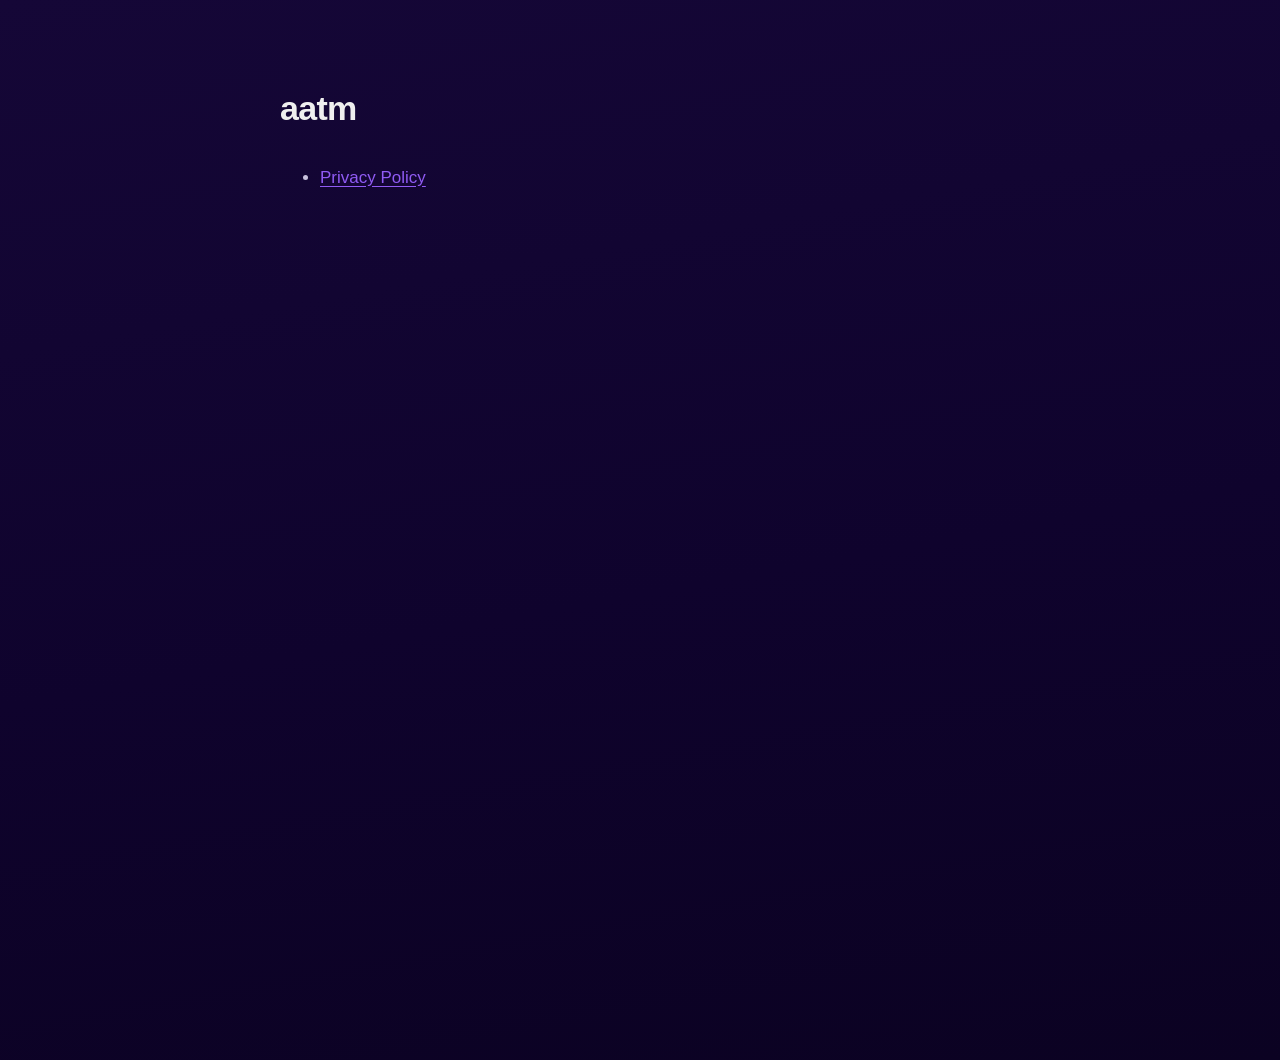
==== index.html @ 98a14be3 "Publish the aatm privacy policy Served by GitHub Pages at /privacy. Content is the launch pack draft" ====
<!DOCTYPE html>
<html lang="en"><head><meta charset="utf-8">
<meta name="viewport" content="width=device-width,initial-scale=1">
<title>aatm · legal</title>
<style>
body{background:linear-gradient(170deg,#150737,#0F032D 55%,#0B0222);color:#C9C2DE;
  font:400 17px/1.7 ui-sans-serif,-apple-system,BlinkMacSystemFont,sans-serif;
  min-height:100vh;margin:0;padding:80px 22px;}
.w{max-width:720px;margin:0 auto}
h1{font-weight:700;font-size:34px;letter-spacing:-.02em;color:#EFEFEF;margin:0 0 26px}
a{color:#905BF4;text-underline-offset:3px} a:hover{color:#B79BFF}
li{margin:0 0 10px}
</style></head>
<body><div class="w">
<h1>aatm</h1>
<ul>
  <li><a href="./privacy/">Privacy Policy</a></li>
</ul>
</div></body></html>
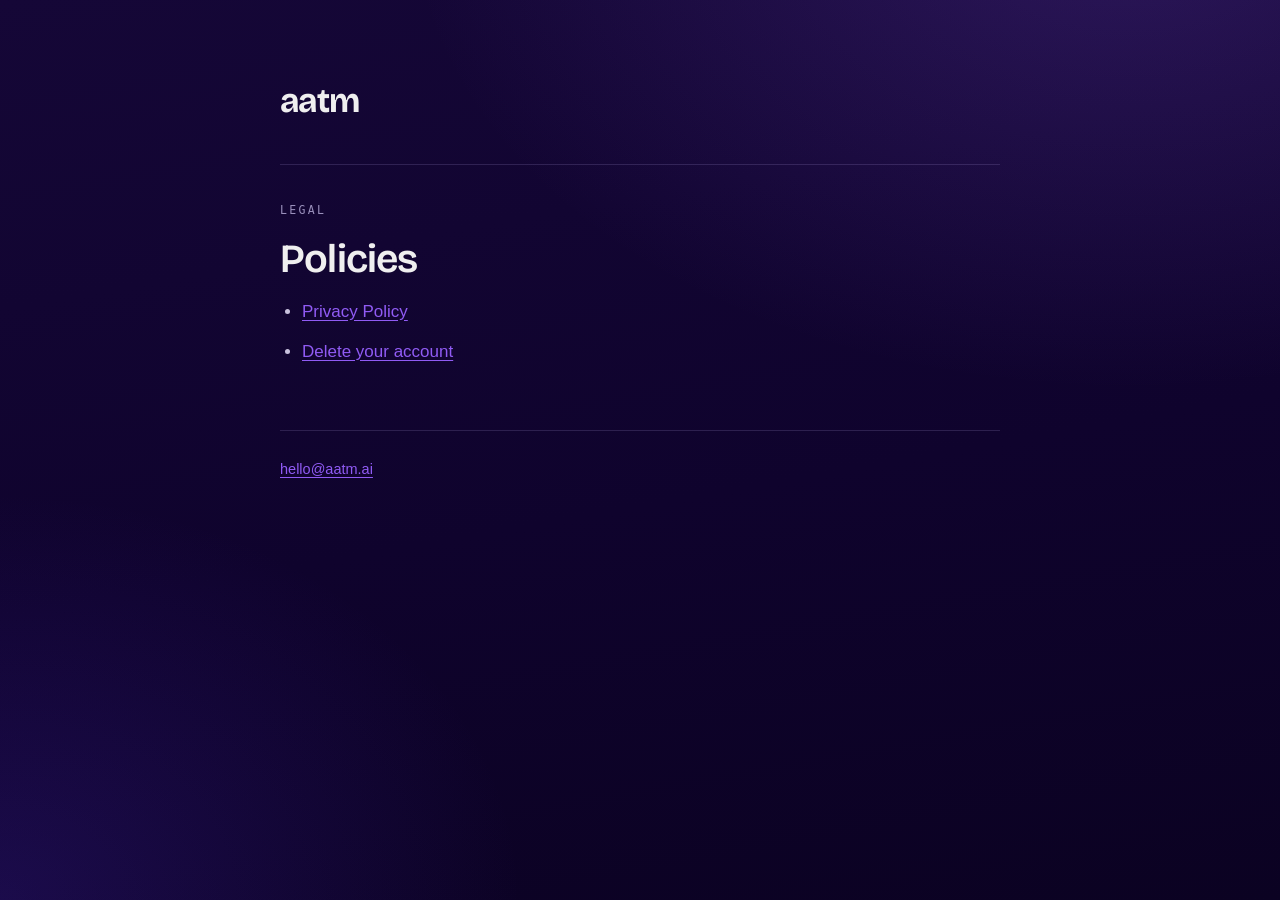
==== commit b887748d: "Publish the account deletion page Play requires a public deletion URL alongside the in-app path. Con" ====
--- a/index.html
+++ b/index.html
@@ -2,18 +2,18 @@
 <html lang="en"><head><meta charset="utf-8">
 <meta name="viewport" content="width=device-width,initial-scale=1">
 <title>aatm · legal</title>
-<style>
-body{background:linear-gradient(170deg,#150737,#0F032D 55%,#0B0222);color:#C9C2DE;
-  font:400 17px/1.7 ui-sans-serif,-apple-system,BlinkMacSystemFont,sans-serif;
-  min-height:100vh;margin:0;padding:80px 22px;}
-.w{max-width:720px;margin:0 auto}
-h1{font-weight:700;font-size:34px;letter-spacing:-.02em;color:#EFEFEF;margin:0 0 26px}
-a{color:#905BF4;text-underline-offset:3px} a:hover{color:#B79BFF}
-li{margin:0 0 10px}
-</style></head>
-<body><div class="w">
-<h1>aatm</h1>
+<link rel="preconnect" href="https://fonts.googleapis.com">
+<link rel="preconnect" href="https://fonts.gstatic.com" crossorigin>
+<link href="https://fonts.googleapis.com/css2?family=Bricolage+Grotesque:opsz,wght@12..96,400..700&display=swap" rel="stylesheet">
+<link rel="stylesheet" href="./style.css">
+</head>
+<body><div class="wrap">
+<header><span class="mark">aatm</span></header>
+<p class="kicker">Legal</p>
+<h1>Policies</h1>
 <ul>
   <li><a href="./privacy/">Privacy Policy</a></li>
+  <li><a href="./delete-account/">Delete your account</a></li>
 </ul>
+<footer><p><a href="mailto:hello@aatm.ai">hello@aatm.ai</a></p></footer>
 </div></body></html>
--- a/style.css
+++ b/style.css
@@ -0,0 +1,44 @@
+  :root{
+    --midnight:#0F032D; --violet:#905BF4; --purple:#4E2BCC;
+    --ink:#EFEFEF; --ink2:#C9C2DE; --ink3:#9A90BC;
+    --rule:rgba(196,179,247,.16); --card:rgba(144,91,244,.06);
+  }
+  *{margin:0;padding:0;box-sizing:border-box}
+  html{-webkit-text-size-adjust:100%}
+  body{
+    background:
+      radial-gradient(1200px 800px at 88% -10%, rgba(144,91,244,.20), transparent 60%),
+      radial-gradient(900px 700px at 0% 100%, rgba(78,43,204,.22), transparent 58%),
+      linear-gradient(170deg,#150737 0%,#0F032D 55%,#0B0222 100%);
+    background-attachment:fixed; color:var(--ink2);
+    font:400 17px/1.72 ui-sans-serif,-apple-system,BlinkMacSystemFont,"Segoe UI",Roboto,sans-serif;
+    padding:0 22px 96px;
+  }
+  .wrap{max-width:720px;margin:0 auto}
+  header{padding:72px 0 34px;border-bottom:1px solid var(--rule);margin-bottom:40px}
+  .mark{font-family:'Bricolage Grotesque',sans-serif;font-weight:700;font-size:34px;
+    letter-spacing:-.02em;color:var(--ink);display:inline-block}
+  .kicker{font:500 11.5px/1 ui-monospace,SFMono-Regular,Menlo,monospace;
+    letter-spacing:.2em;text-transform:uppercase;color:var(--ink3);margin-bottom:14px}
+  h1{font-family:'Bricolage Grotesque',sans-serif;font-weight:600;font-size:40px;
+    line-height:1.14;letter-spacing:-.02em;color:var(--ink);margin:20px 0 14px}
+  h2{font-family:'Bricolage Grotesque',sans-serif;font-weight:600;font-size:25px;
+    line-height:1.25;letter-spacing:-.015em;color:var(--ink);margin:46px 0 14px}
+  h3{font-weight:600;font-size:17px;color:var(--ink);margin:26px 0 8px}
+  p{margin:0 0 17px}
+  ul{margin:0 0 17px;padding-left:22px}
+  li{margin:0 0 11px}
+  a{color:var(--violet);text-underline-offset:3px}
+  a:hover{color:#B79BFF}
+  strong{color:var(--ink);font-weight:600}
+  .meta{font-size:15px;color:var(--ink3)}
+  .lede{font-size:19px;line-height:1.65;color:var(--ink)}
+  .short{border:1px solid var(--rule);background:var(--card);border-radius:14px;
+    padding:20px 22px;margin:26px 0 8px}
+  .short p{margin:0}
+  footer{margin-top:64px;padding-top:26px;border-top:1px solid var(--rule);
+    font-size:14.5px;color:var(--ink3)}
+  @media (max-width:560px){
+    body{font-size:16.5px;padding:0 18px 72px}
+    h1{font-size:31px} h2{font-size:22px} header{padding:52px 0 28px}
+  }
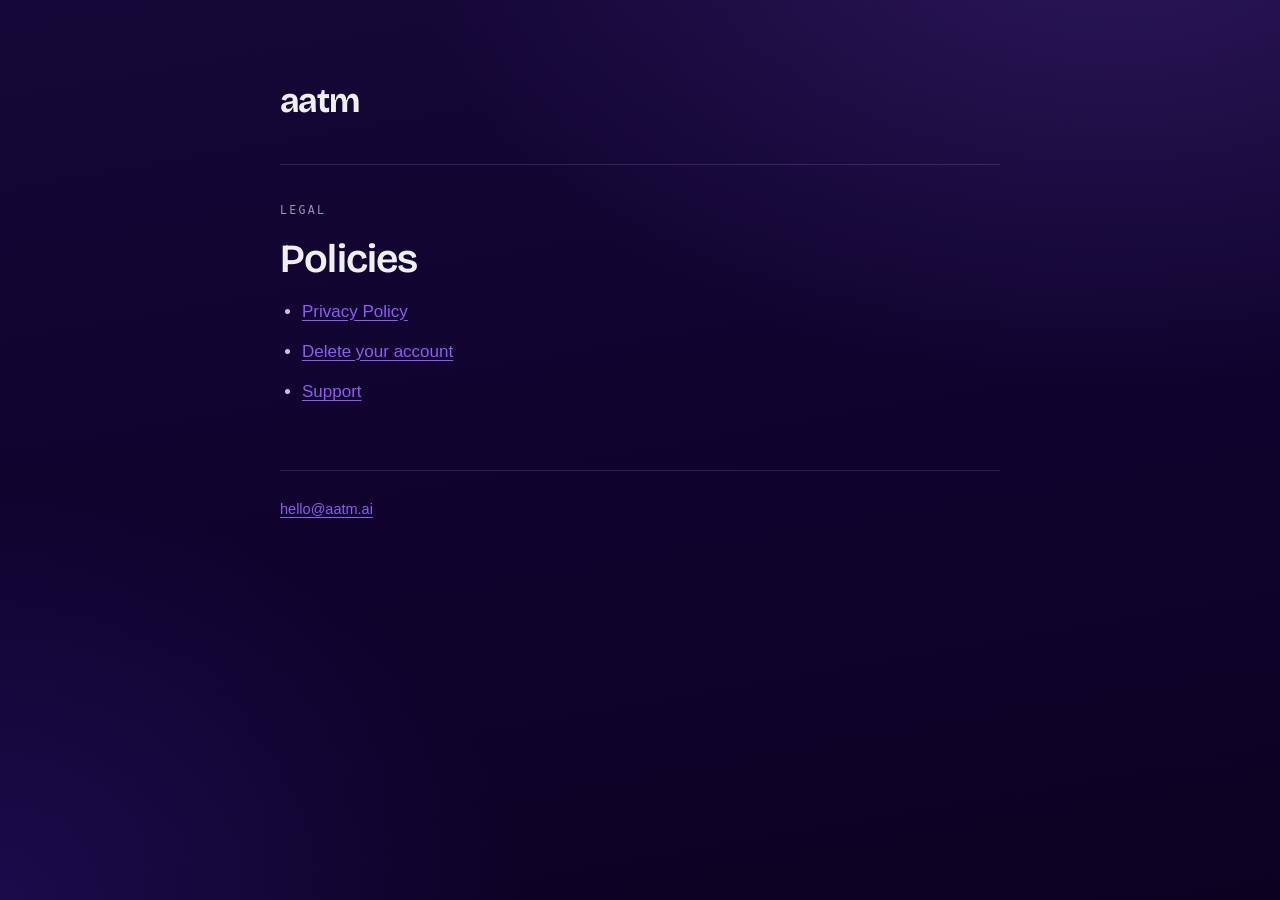
==== commit efd025d9: "Update privacy and deletion pages for AI consent, Apple sign-in, iOS; add support page" ====
--- a/index.html
+++ b/index.html
@@ -14,6 +14,7 @@
 <ul>
   <li><a href="./privacy/">Privacy Policy</a></li>
   <li><a href="./delete-account/">Delete your account</a></li>
+  <li><a href="./support/">Support</a></li>
 </ul>
 <footer><p><a href="mailto:hello@aatm.ai">hello@aatm.ai</a></p></footer>
 </div></body></html>
